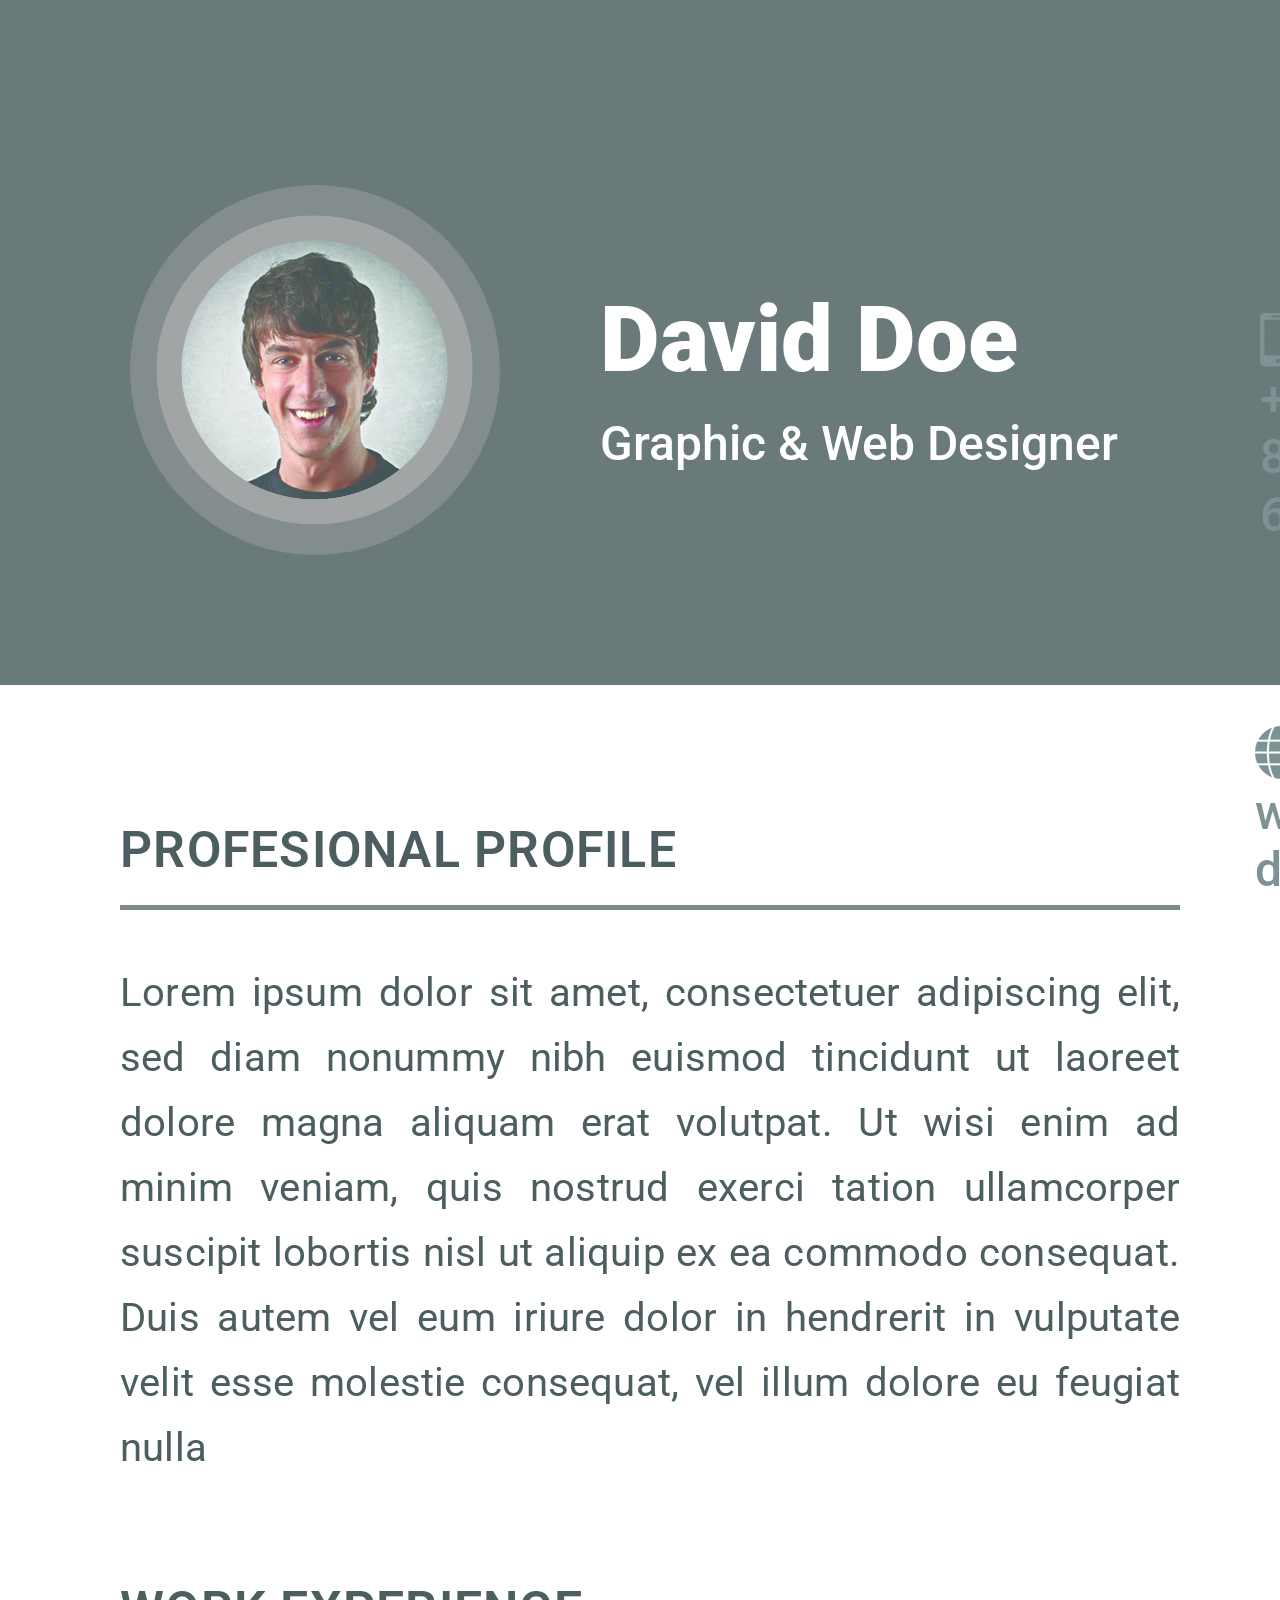
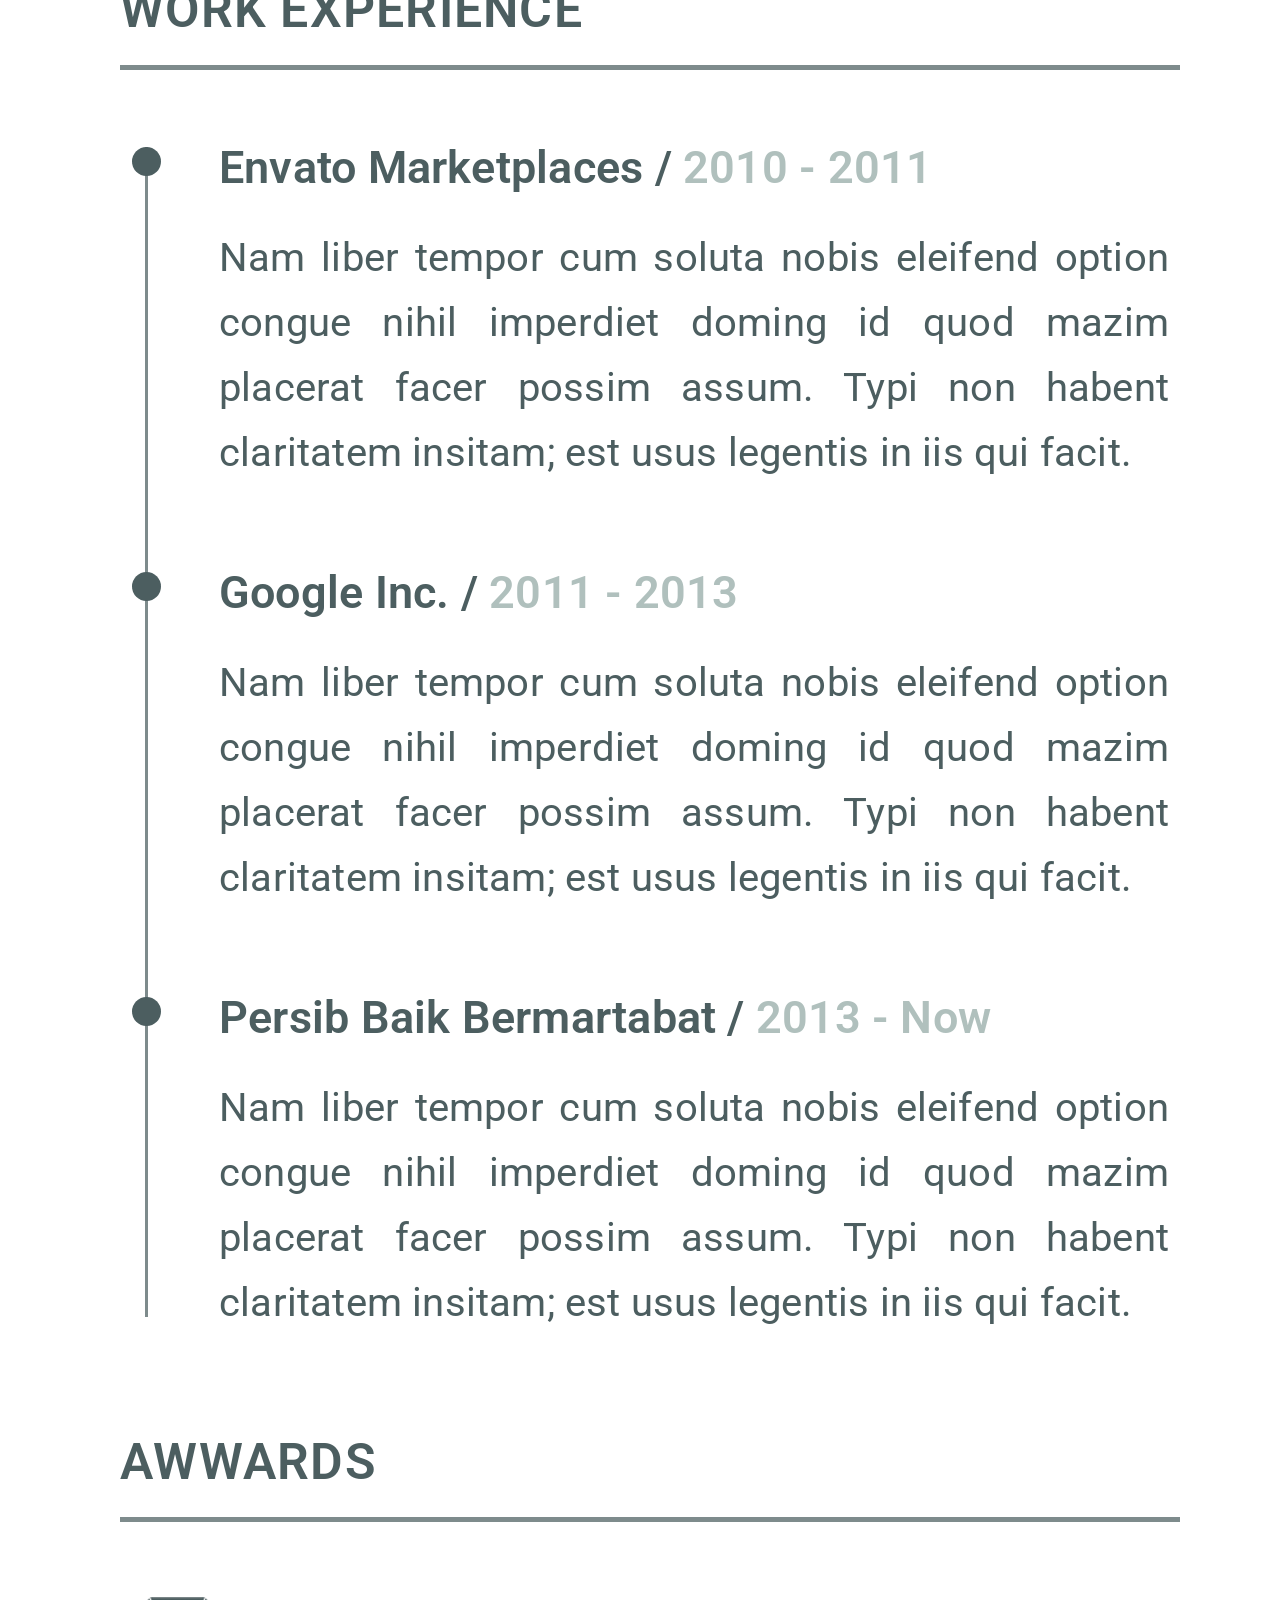
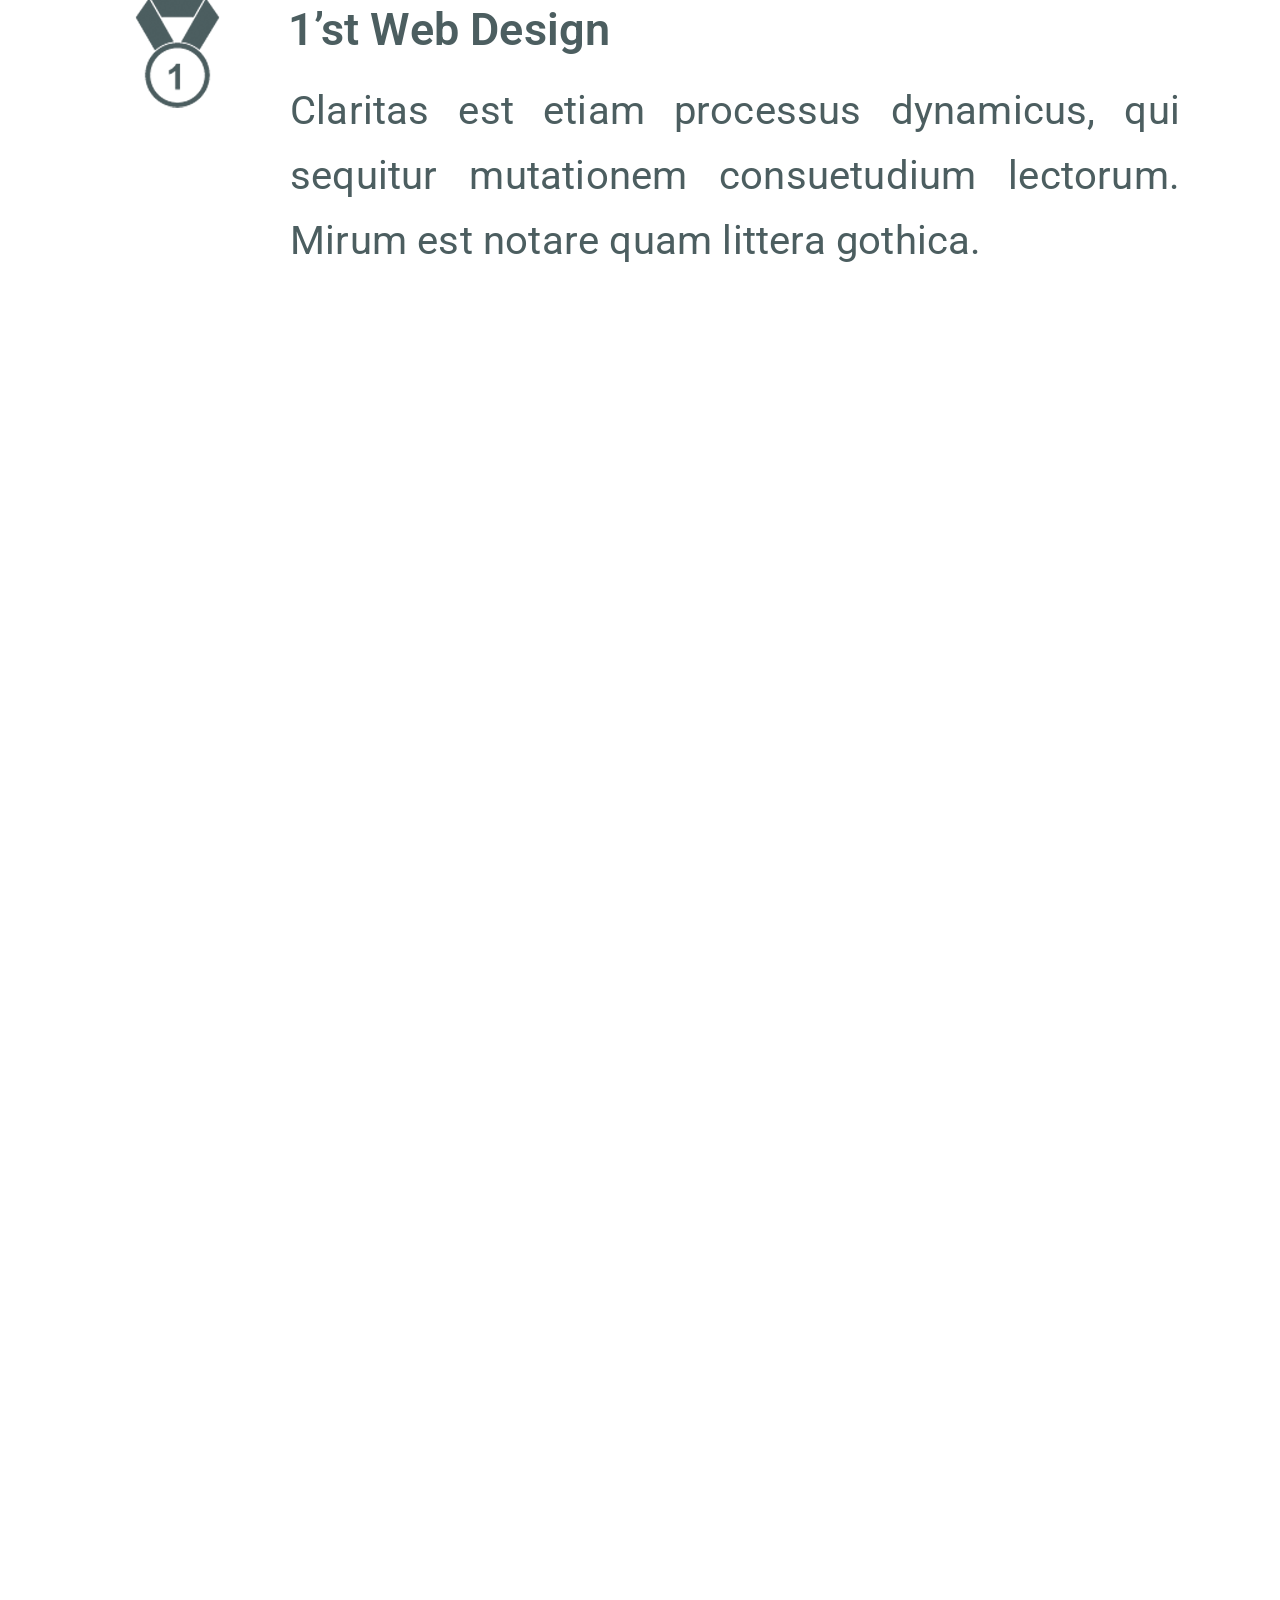
==== index.html @ 9afa4792 "made some changes" ====
<!DOCTYPE html>
<html lang="ru">

<head>
	<title>Resume</title>
	<link rel="stylesheet" href="css/style.css" />
	<link rel="shortcut icon" href="/img/icons/Resume img.ico">
	<meta http-equiv="Content-type" content="text/html;charset=UTF-8" />
</head>

<body>
	<d1iv class="conteiner">
		<div class="header">
			<div class="aboutme">
				<div class="blockimg">
					<div class="avatar">
						<img src="/img/Resume img.png" alt="avatar">
					</div>
				</div>
				<h1>David Doe</h1>
				<h2>Graphic & Web Designer</h2>
			</div>
			<div class="contact">
				<ul class="links">
					<li><span class="imgtel"><img src="/img/icons/phone_1337.png" alt="avatar"></span><a
							href="tel:+900 879 6555">+900 879 6555</a></li>
					<li><span class="imgemail"><img src="/img/icons/paperplane_1348.png" alt="avatar"></span><a
							href="mailto:offices@david-doe.co.id">offices@david-doe.co.id</a></li>
					<li><span class="imgww"><img src="/img/icons/globe_1353.png" alt="avatar"></span><a
							href="https://www.instagram.com/tooodaay/">www.david-doe.co.id</a></li>
				</ul>
			</div>
		</div>
		<div class="content">
			<div class="lside">
				<div class="pprofile">
					<div class="title">PROFESIONAL PROFILE</div>
					<p>Lorem ipsum dolor sit amet, consectetuer adipiscing elit, sed diam nonummy nibh euismod tincidunt ut
						laoreet dolore magna aliquam erat volutpat. Ut wisi enim ad minim veniam, quis nostrud exerci tation
						ullamcorper suscipit lobortis nisl ut aliquip ex ea commodo consequat. Duis autem vel eum iriure dolor
						in
						hendrerit in vulputate velit esse molestie consequat, vel illum dolore eu feugiat nulla</p>
				</div>
				<div class="workexp">
					<div class="exp">WORK EXPERIENCE</div>
					<div class="test">
						<ul class="list">
							<li class="li1">
								<div class="circle"></div>
								<p class="listtitle">Envato Marketplaces / <span class="date">2010 - 2011</span></p>
								<p class="listinfo">Nam liber tempor cum soluta nobis eleifend option congue nihil imperdiet
									doming
									id quod mazim placerat facer possim assum. Typi non habent claritatem insitam; est usus
									legentis
									in iis qui facit.</p>
							</li>
							<li class="li2">
								<div class="circle"></div>
								<p class="listtitle">Google Inc. / <span class="date">2011 - 2013</span></p>
								<p class="listinfo">Nam liber tempor cum soluta nobis eleifend option congue nihil imperdiet
									doming
									id quod mazim placerat facer possim assum. Typi non habent claritatem insitam; est usus
									legentis
									in iis qui facit.</p>
							</li>
							<li class="li3">
								<div class="circle"></div>
								<p class="listtitle">Persib Baik Bermartabat / <span class="date">2013 - Now</span></p>
								<p class="listinfo">Nam liber tempor cum soluta nobis eleifend option congue nihil imperdiet
									doming
									id quod mazim placerat facer possim assum. Typi non habent claritatem insitam; est usus
									legentis
									in iis qui facit.</p>
							</li>
						</ul>
					</div>
				</div>
				<div class="awrds">
					<div class="awrd">AWWARDS</div>
					<div class="awrdtxt">
						<p class="awrdtitle"><span class="txtico"><img src="/img/icons/medal_1156.png" alt="medal#1"></span>
							<span> 1’st Web Design</span>
						</p>
						<p class="awrdtt">Claritas est etiam processus dynamicus, qui sequitur mutationem consuetudium
							lectorum. Mirum est notare quam littera gothica.</p>
					</div>
				</div>
			</div>
			<div class="rside">
				<div class="edu">
					<div class="edutitle">EDUCATION</div>
					<ul class="eduli">
						<li>
							<div class="circleplus">
								<div class="plus">+</div>
							</div>
							<div class="listedu">
								<p class="edusubtitle">Telkom Polytechnic / <span class="edudate">2008 - 2011<br></span><span
										class="type">Visual Design Communication</span></p>
								<p>Duis autem vel eum iriure dolor in hendrerit in vulputate velit esse molestie consequat, vel
									illum dolore eu feugiat nulla facilisis at vero.</p>
							</div>
						</li>
						<li>
							<div class="circleplus">
								<div class="plus">+</div>
							</div>
							<div class="listedu">
								<p class="edusubtitle">Indonesia Computer University / <span class="edudate">2011 -
										2014<br></span><span class="type">Information System</span></p>
								<p>Duis autem vel eum iriure dolor in hendrerit in vulputate velit esse molestie consequat, vel
									illum dolore eu feugiat nulla facilisis at vero.</p>
							</div>
						</li>
					</ul>
				</div>
				<div class="proskills">
					<div class="pro">PROFESIONAL SKILLS</div>
					<div class="skillconteiner">
						<div class="skill1"><span>HTML & CSS</span>
							<div class="scale1">
								<div class="scale2"></div>
							</div>
						</div>
						<div class="skill2"><span>JAVASCRIPT</span>
							<div class="scale1">
								<div class="scale2"></div>
							</div>
						</div>
						<div class="skill3"><span>SLIM</span>
							<div class="scale1">
								<div class="scale2"></div>
							</div>
						</div>
						<div class="skill4"><span>JQUERY</span>
							<div class="scale1">
								<div class="scale2"></div>
							</div>
						</div>
						<div class="skill5"><span>PHOTOSHOP</span>
							<div class="scale1">
								<div class="scale2"></div>
							</div>
						</div>
						<div class="skill6"><span>ILLUSTRATOR</span>
							<div class="scale1">
								<div class="scale2"></div>
							</div>
						</div>
					</div>
				</div>
				<div class="perskills">
					<div class="per">PERSONAL SKILLS</div>
					<div class="sskilconteiner">
						<div class="sskill"><span><img class="imgskills" src="/img/shape_15_1280.png" alt=""><img
									class="imgskill1" src="/img/ideas.png" alt=""></span>
							<div class="skilltype">CREATIVE</div>
						</div>
						<div class="sskill"><span><img class="imgskills" src="/img/shape_15_1280.png" alt=""><img
									class="imgskill2" src="/img/flexible.png" alt=""></span>
							<div class="skilltype">FLEXIBLE</div>
						</div>
						<div class="sskill"><span><img class="imgskills" src="/img/shape_15_1280.png" alt=""><img
									class="imgskill3" src="/img/stamina.png" alt=""></span>
							<div class="skilltype">STAMINA</div>
						</div>
						<div class="sskill"><span><img class="imgskills" src="/img/shape_15_1280.png" alt=""><img
									class="imgskill4" src="/img/ideas.png" alt=""></span>
							<div class="skilltype skillidea">IDEAS</div>
						</div>
					</div>
				</div>
			</div>
		</div </d1iv>
		</div>
</body>

</html>
---- css/style.css ----
@charset "UTF-8";
/*Обнуление*/
@import url("https://fonts.googleapis.com/css2?family=Roboto:ital,wght@0,100;0,400;0,700;1,100;1,400;1,700&display=swap");
* {
  padding: 0;
  margin: 0;
  border: 0;
}

*, *:before, *:after {
  -moz-box-sizing: border-box;
  -webkit-box-sizing: border-box;
  box-sizing: border-box;
}

:focus, :active {
  outline: none;
}

a:focus, a:active {
  outline: none;
}

nav, footer, header, aside {
  display: block;
}

html, body {
  height: 100%;
  width: 100%;
  font-size: 100%;
  line-height: 1;
  font-size: 14px;
  -ms-text-size-adjust: 100%;
  -moz-text-size-adjust: 100%;
  -webkit-text-size-adjust: 100%;
}

input, button, textarea {
  font-family: inherit;
}

input::-ms-clear {
  display: none;
}

button {
  cursor: pointer;
}

button::-moz-focus-inner {
  padding: 0;
  border: 0;
}

a, a:visited {
  text-decoration: none;
}

a:hover {
  text-decoration: none;
}

ul li {
  list-style: none;
}

img {
  vertical-align: top;
}

h1, h2, h3, h4, h5, h6 {
  font-size: inherit;
  font-weight: inherit;
}

/*--------------------*/
body {
  font-family: 'Roboto', sans-serif;
}

a[href^="mailto:"] {
  color: #7d9393;
}

a[href^="tel:"] {
  color: #7d9393;
}

a[href^="https://www.instagram.com/tooodaay/"] {
  color: #7d9393;
}

.header {
  background-color: #6a797a;
  width: 100%;
  height: 685px;
  position: absolute;
}

.header .aboutme .blockimg {
  background: #838d8e;
  width: 370px;
  height: 370px;
  border-radius: 50%;
  margin: 185px 130px 130px;
}

.header .aboutme .blockimg .avatar {
  padding: 30px 28px 30px 26px;
}

.header .aboutme h1 {
  font-size: 92px;
  line-height: 1.2;
  font-weight: 900;
  color: #fff;
  margin: -400px 0px 0px 600px;
}

.header .aboutme h2 {
  font-size: 48px;
  line-height: 1.2;
  font-weight: 500;
  color: #fff;
  margin: 20px 0px 0px 600px;
}

.header .contact .links {
  font-weight: 900;
  font-size: 48px;
  line-height: 1.2;
  font-weight: 500;
  margin: -160px 0px 0px 1260px;
}

.header .contact .links li {
  margin: 0px 0px 80px 0px;
}

.header .contact .links li:nth-child(2) {
  margin: -130px 0px 0px 540px;
}

.header .contact .links li:last-child {
  margin: 60px 0px 0px -5px;
}

.header .contact .links .imgtel {
  margin-right: 35px;
}

.header .contact .links .imgemail {
  margin-right: 35px;
}

.header .contact .links .imgemail .email {
  color: #7d9393;
}

.header .contact .links .imgww {
  margin-right: 35px;
}

.content {
  position: absolute;
  margin: 820px 0px 0px 0px;
  color: #4c5e60;
  font-size: 40px;
  line-height: 65px;
  font-weight: 400;
  letter-spacing: 0.005em;
  text-align: justify;
}

.content .lside {
  margin: 0px 200px 0px 120px;
  max-width: 1060px;
}

.content .pprofile .title {
  border: 5px solid #7e8b8c;
  border-left: none;
  border-top: none;
  border-right: none;
  font-size: 50px;
  line-height: 1.2;
  font-weight: 600;
  letter-spacing: 0.025em;
  padding-bottom: 25px;
}

.content .pprofile p {
  margin-top: 50px;
}

.content .workexp {
  margin-top: 100px;
}

.content .workexp .exp {
  border: 5px solid #7e8b8c;
  border-left: none;
  border-top: none;
  border-right: none;
  font-size: 50px;
  line-height: 1.2;
  font-weight: 600;
  letter-spacing: 0.025em;
  padding-bottom: 25px;
}

.content .workexp .test {
  border: 3px solid #7e8b8c;
  border-top: none;
  border-right: none;
  border-bottom: none;
  margin: 77px 0px 0px 25px;
  padding-left: 70px;
  height: 1170px;
}

.content .workexp .test .list {
  position: absolute;
  margin: -87px 0px 0px 1px;
  max-width: 950px;
}

.content .workexp .test .list .circle {
  background: #4c5e60;
  height: 29px;
  width: 29px;
  border-radius: 50%;
  position: absolute;
  margin: 12px 0px 0px -87px;
}

.content .workexp .test .list .listtitle {
  margin: 75px 0px 25px 0px;
  font-size: 45px;
  line-height: 65px;
  font-weight: 600;
  letter-spacing: 0.005em;
}

.content .workexp .test .list .listtitle .date {
  color: #b0c0bd;
}

.content .awrds .awrd {
  border: 5px solid #7e8b8c;
  border-left: none;
  border-top: none;
  border-right: none;
  font-size: 50px;
  line-height: 1.2;
  font-weight: 600;
  letter-spacing: 0.025em;
  padding-bottom: 25px;
  margin: 115px 0px 75px 0px;
}

.content .awrds .awrdtitle {
  font-size: 45px;
  line-height: 65px;
  font-weight: 600;
  letter-spacing: 0.005em;
}

.content .awrds .txtico {
  margin: 0px 57px 0px 15px;
}

.content .awrds .awrdtt {
  max-width: 890px;
  margin: -30px 0px 0px 170px;
}

.content .rside {
  margin: -2588px 0px 150px 1380px;
  max-width: 1060px;
}

.content .rside .edu .edutitle {
  border: 5px solid #7e8b8c;
  border-left: none;
  border-top: none;
  border-right: none;
  font-size: 50px;
  line-height: 1.2;
  font-weight: 600;
  letter-spacing: 0.025em;
  padding-bottom: 25px;
}

.content .rside .edu .eduli .circleplus {
  width: 65px;
  height: 65px;
  border: 4px solid #716b69;
  border-radius: 50%;
  margin: 75px 0px 0px 0px;
  font-size: 50px;
  text-align: center;
  font-weight: 600;
}

.content .rside .edu .eduli .circleplus .plus {
  margin: -5px 0px 0px 1px;
}

.content .rside .edu .eduli .listedu {
  margin: -170px 0px 0px 115px;
}

.content .rside .edu .eduli .listedu .edusubtitle {
  margin: 75px 0px 25px 0px;
  font-size: 45px;
  line-height: 65px;
  font-weight: 600;
  letter-spacing: 0.005em;
}

.content .rside .edu .eduli .listedu .edusubtitle .edudate {
  color: #b0c0bd;
}

.content .rside .edu .eduli .listedu .edusubtitle .type {
  color: #b0c0bd;
}

.content .rside .proskills .pro {
  border: 5px solid #7e8b8c;
  border-left: none;
  border-top: none;
  border-right: none;
  font-size: 50px;
  line-height: 1.2;
  font-weight: 600;
  letter-spacing: 0.025em;
  padding-bottom: 25px;
  margin-top: 100px;
}

.content .rside .proskills .skillconteiner {
  font-weight: 600;
  margin-top: 75px;
}

.content .rside .proskills .skillconteiner span {
  display: inline-block;
  position: absolute;
  margin-top: 10px;
}

.content .rside .proskills .skillconteiner .skill1 .scale1 {
  background: #e9eeed;
  width: 757px;
  height: 65px;
  border-radius: 50px;
  display: inline-block;
  margin: 10px 0px 0px 29%;
}

.content .rside .proskills .skillconteiner .skill1 .scale1 .scale2 {
  width: 587px;
  height: 63px;
  background-color: #788687;
  border-radius: 50px;
}

.content .rside .proskills .skillconteiner .skill2 .scale1 {
  background: #e9eeed;
  width: 757px;
  height: 65px;
  border-radius: 50px;
  display: inline-block;
  margin: 10px 0px 0px 29%;
}

.content .rside .proskills .skillconteiner .skill2 .scale1 .scale2 {
  width: 645px;
  height: 63px;
  background-color: #788687;
  border-radius: 50px;
}

.content .rside .proskills .skillconteiner .skill3 .scale1 {
  background: #e9eeed;
  width: 757px;
  height: 65px;
  border-radius: 50px;
  display: inline-block;
  margin: 10px 0px 0px 29%;
}

.content .rside .proskills .skillconteiner .skill3 .scale1 .scale2 {
  width: 631px;
  height: 63px;
  background-color: #788687;
  border-radius: 50px;
}

.content .rside .proskills .skillconteiner .skill4 .scale1 {
  background: #e9eeed;
  width: 757px;
  height: 65px;
  border-radius: 50px;
  display: inline-block;
  margin: 10px 0px 0px 29%;
}

.content .rside .proskills .skillconteiner .skill4 .scale1 .scale2 {
  width: 719px;
  height: 63px;
  background-color: #788687;
  border-radius: 50px;
}

.content .rside .proskills .skillconteiner .skill5 .scale1 {
  background: #e9eeed;
  width: 757px;
  height: 65px;
  border-radius: 50px;
  display: inline-block;
  margin: 10px 0px 0px 29%;
}

.content .rside .proskills .skillconteiner .skill5 .scale1 .scale2 {
  width: 521px;
  height: 63px;
  background-color: #788687;
  border-radius: 50px;
}

.content .rside .proskills .skillconteiner .skill6 .scale1 {
  background: #e9eeed;
  width: 757px;
  height: 65px;
  border-radius: 50px;
  display: inline-block;
  margin: 10px 0px 0px 29%;
}

.content .rside .proskills .skillconteiner .skill6 .scale1 .scale2 {
  width: 521px;
  height: 63px;
  background-color: #788687;
  border-radius: 50px;
}

.content .rside .perskills .per {
  border: 5px solid #7e8b8c;
  border-left: none;
  border-top: none;
  border-right: none;
  font-size: 50px;
  line-height: 1.2;
  font-weight: 600;
  letter-spacing: 0.025em;
  padding-bottom: 25px;
  margin-top: 100px;
}

.content .rside .perskills .sskilconteiner {
  max-width: 1060px;
  max-height: 850px;
  position: relative;
}

.content .rside .perskills .sskilconteiner .skilltype {
  z-index: 3;
  margin: 150px 0px 0px -270px;
  display: inline-block;
  position: absolute;
}

.content .rside .perskills .sskilconteiner .skillidea {
  margin: 150px 0px 0px -240px;
}

.content .rside .perskills .sskilconteiner .sskill {
  display: inline-block;
  margin: 50px 78px 0px 80px;
}

.content .rside .perskills .sskilconteiner .sskill .imgskills {
  z-index: 1;
}

.content .rside .perskills .sskilconteiner .sskill .imgskill1 {
  z-index: 2;
  margin: 3px 0px 0px -364px;
}

.content .rside .perskills .sskilconteiner .sskill .imgskill2 {
  z-index: 2;
  margin: 0px 0px 0px -366px;
}

.content .rside .perskills .sskilconteiner .sskill .imgskill3 {
  z-index: 2;
  margin: 0px 0px 0px -350px;
}

.content .rside .perskills .sskilconteiner .sskill .imgskill4 {
  z-index: 2;
  margin: 3px 0px 0px -364px;
}
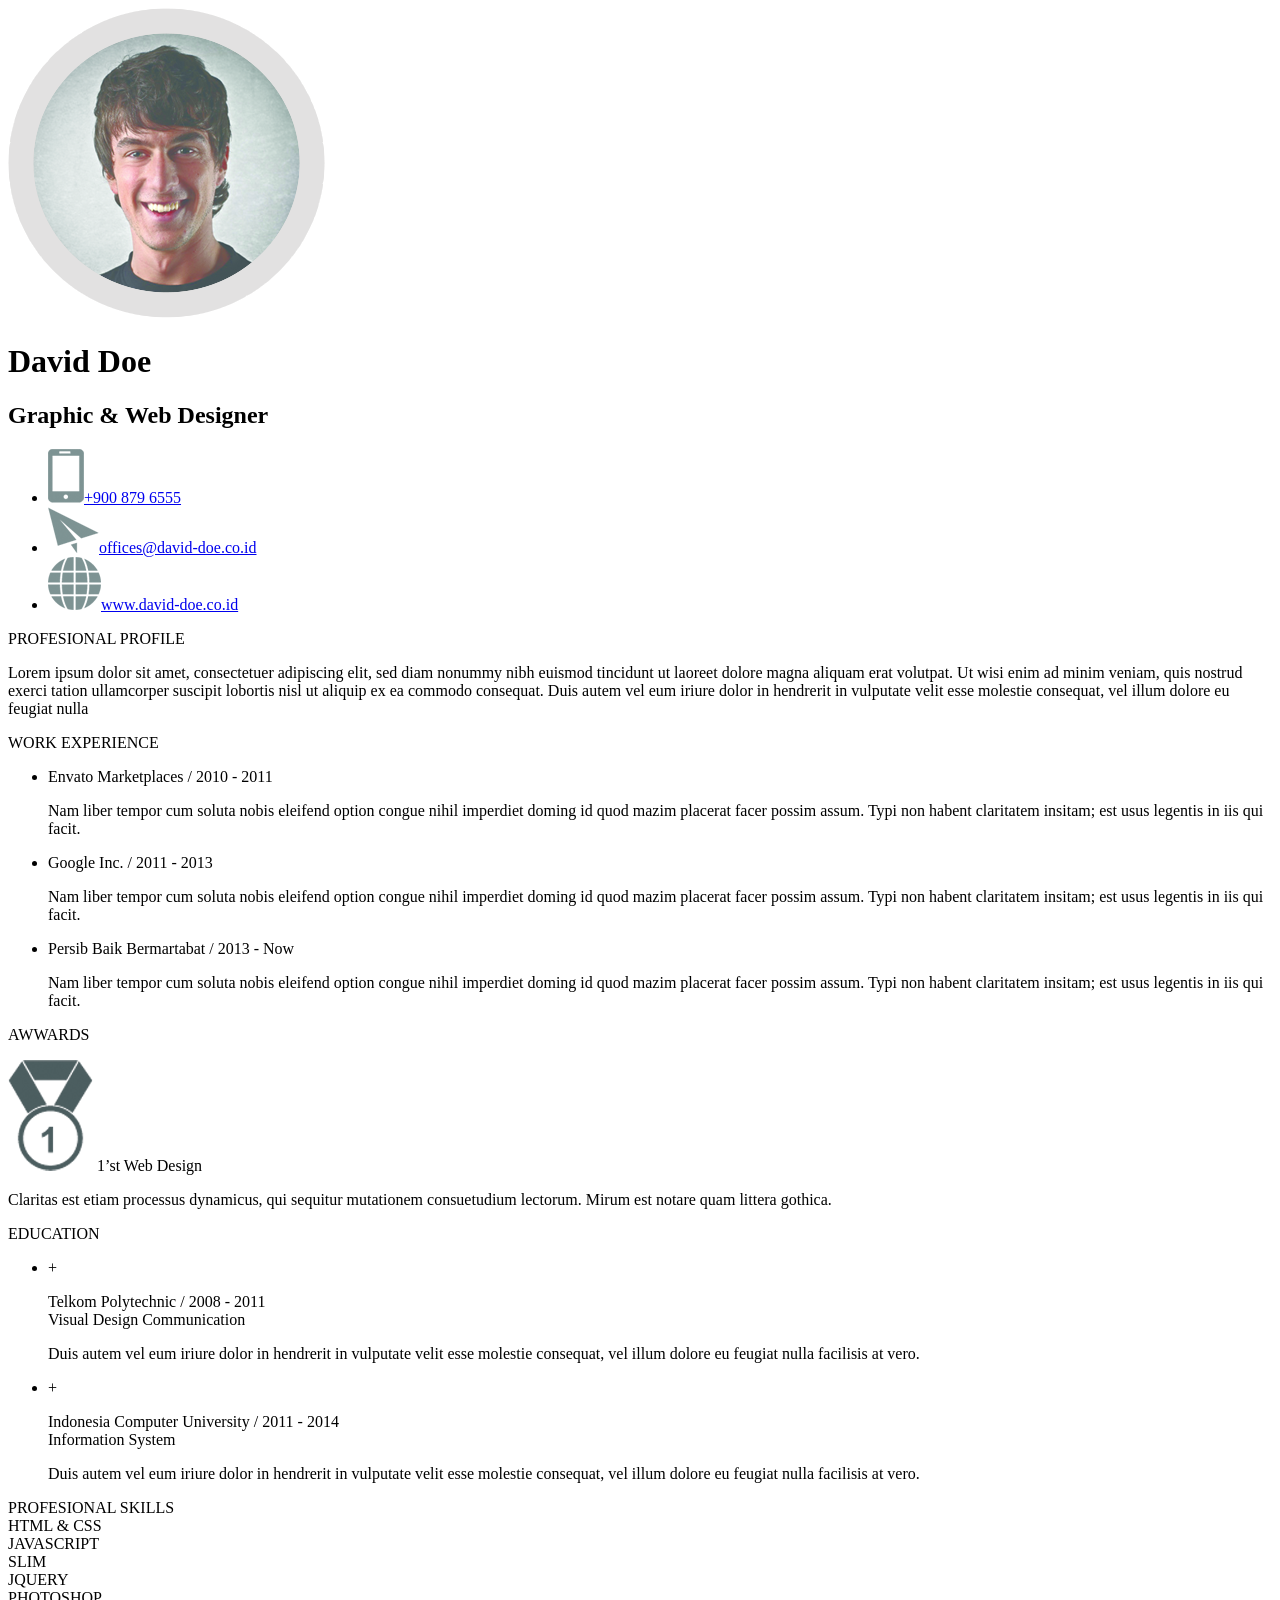
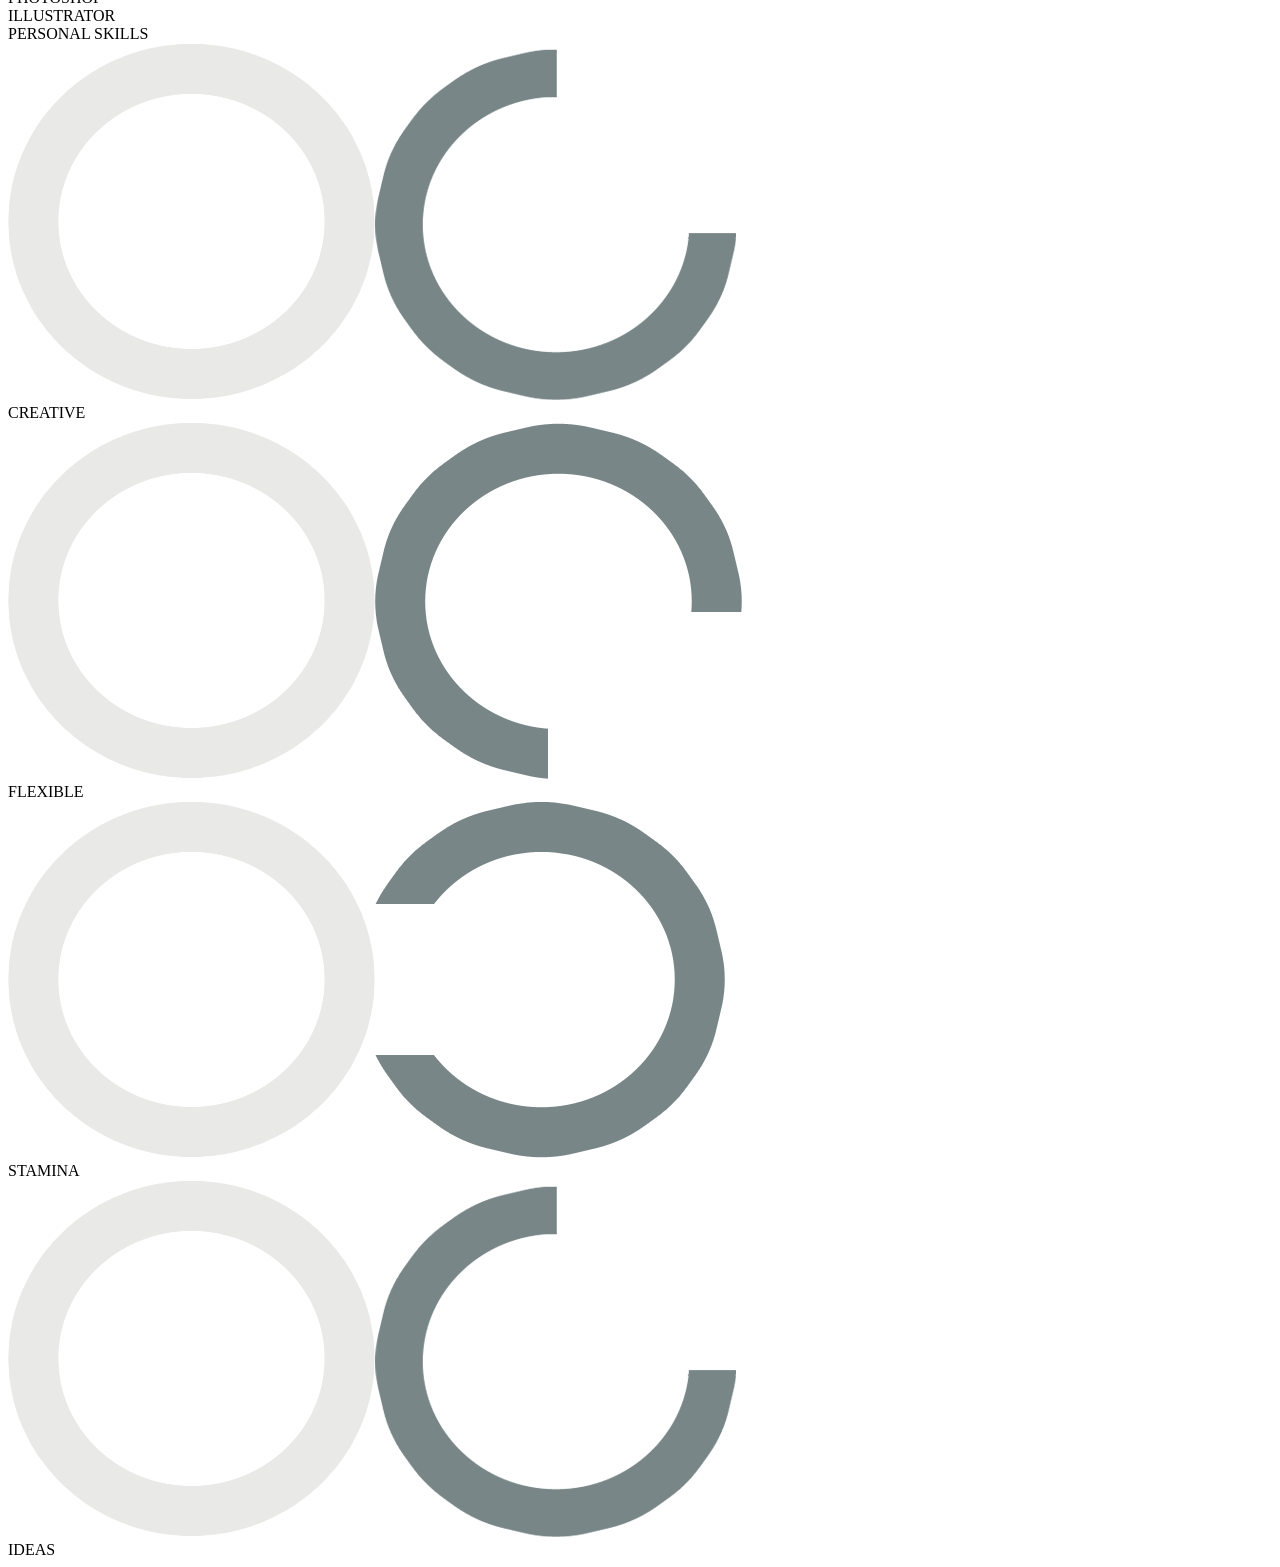
==== commit f34adb12: "Update index.html" ====
--- a/index.html
+++ b/index.html
@@ -3,8 +3,8 @@
 
 <head>
 	<title>Resume</title>
-	<link rel="stylesheet" href="css/style.css" />
-	<link rel="shortcut icon" href="/img/icons/Resume img.ico">
+	<link rel="stylesheet" href=".css/style.css" />
+	<link rel="shortcut icon" href="./img/icons/Resume img.ico">
 	<meta http-equiv="Content-type" content="text/html;charset=UTF-8" />
 </head>
 
@@ -175,4 +175,4 @@
 		</div>
 </body>
 
-</html>+</html>
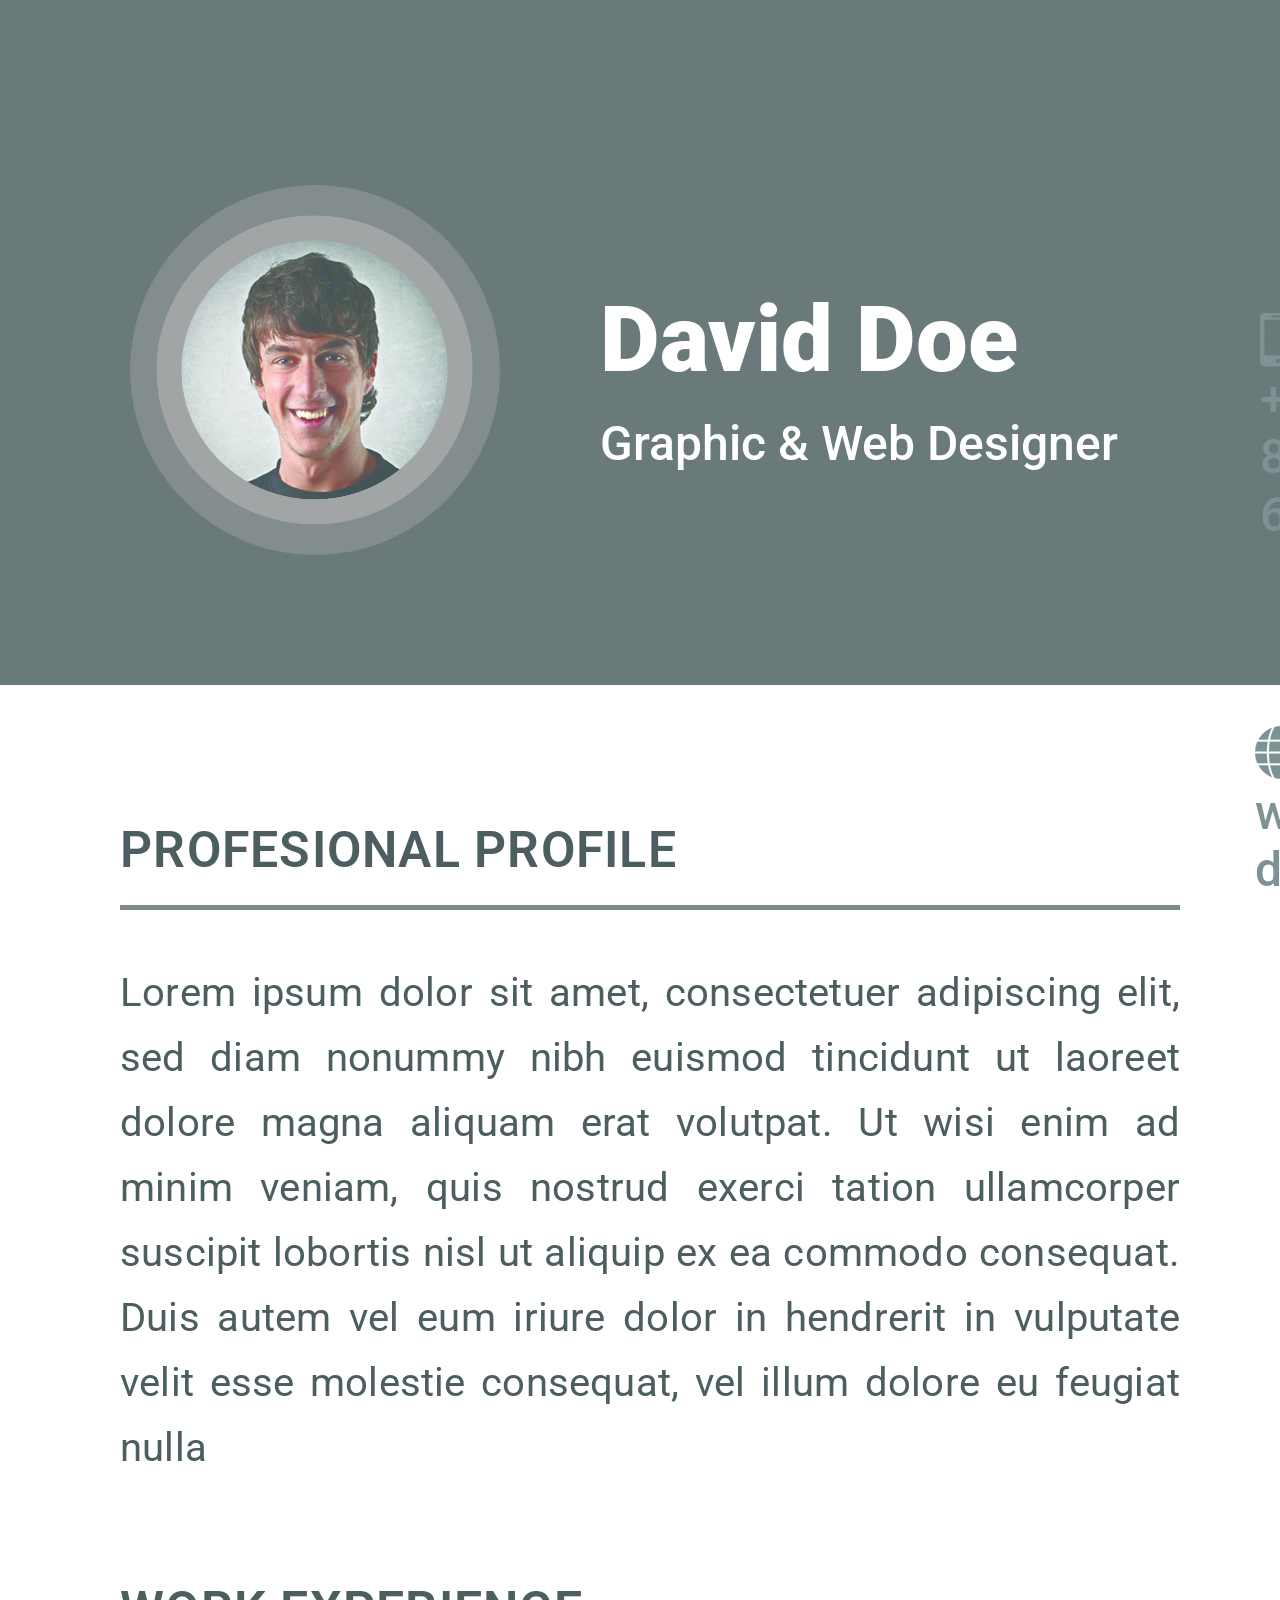
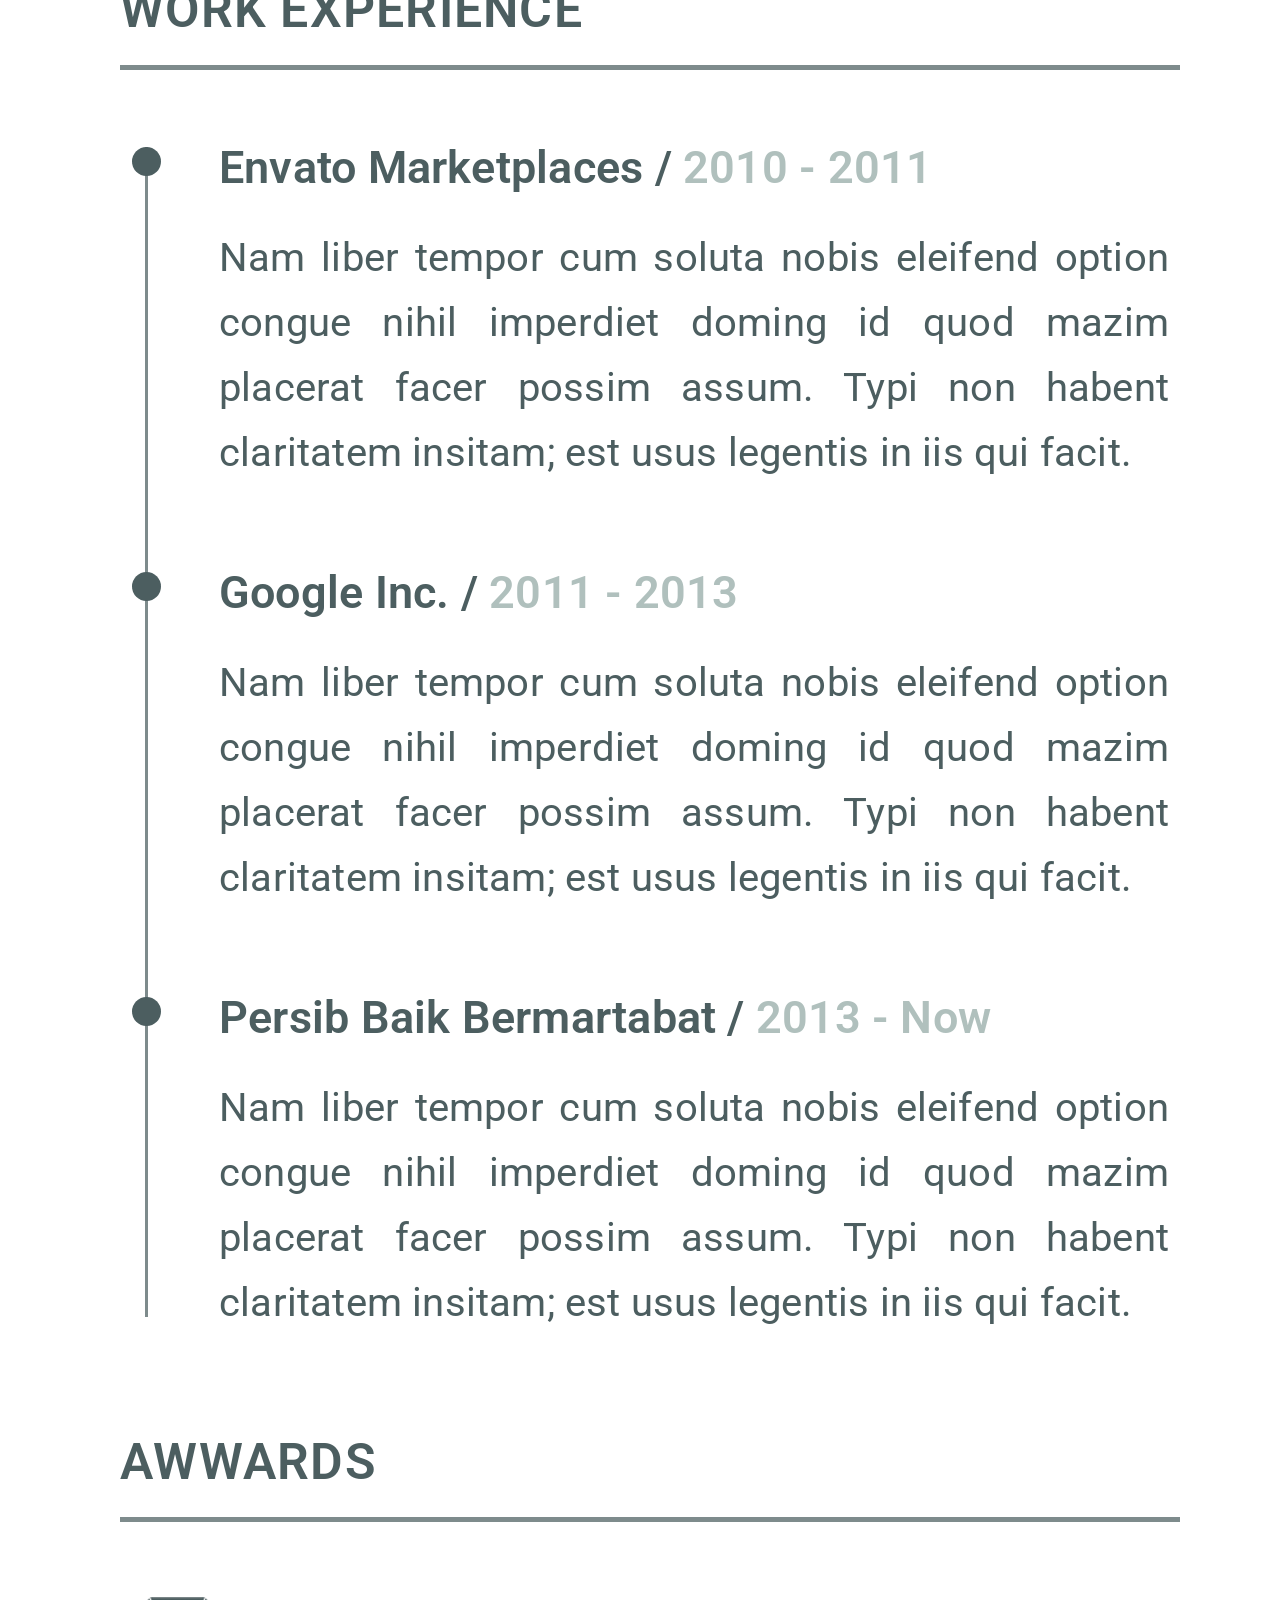
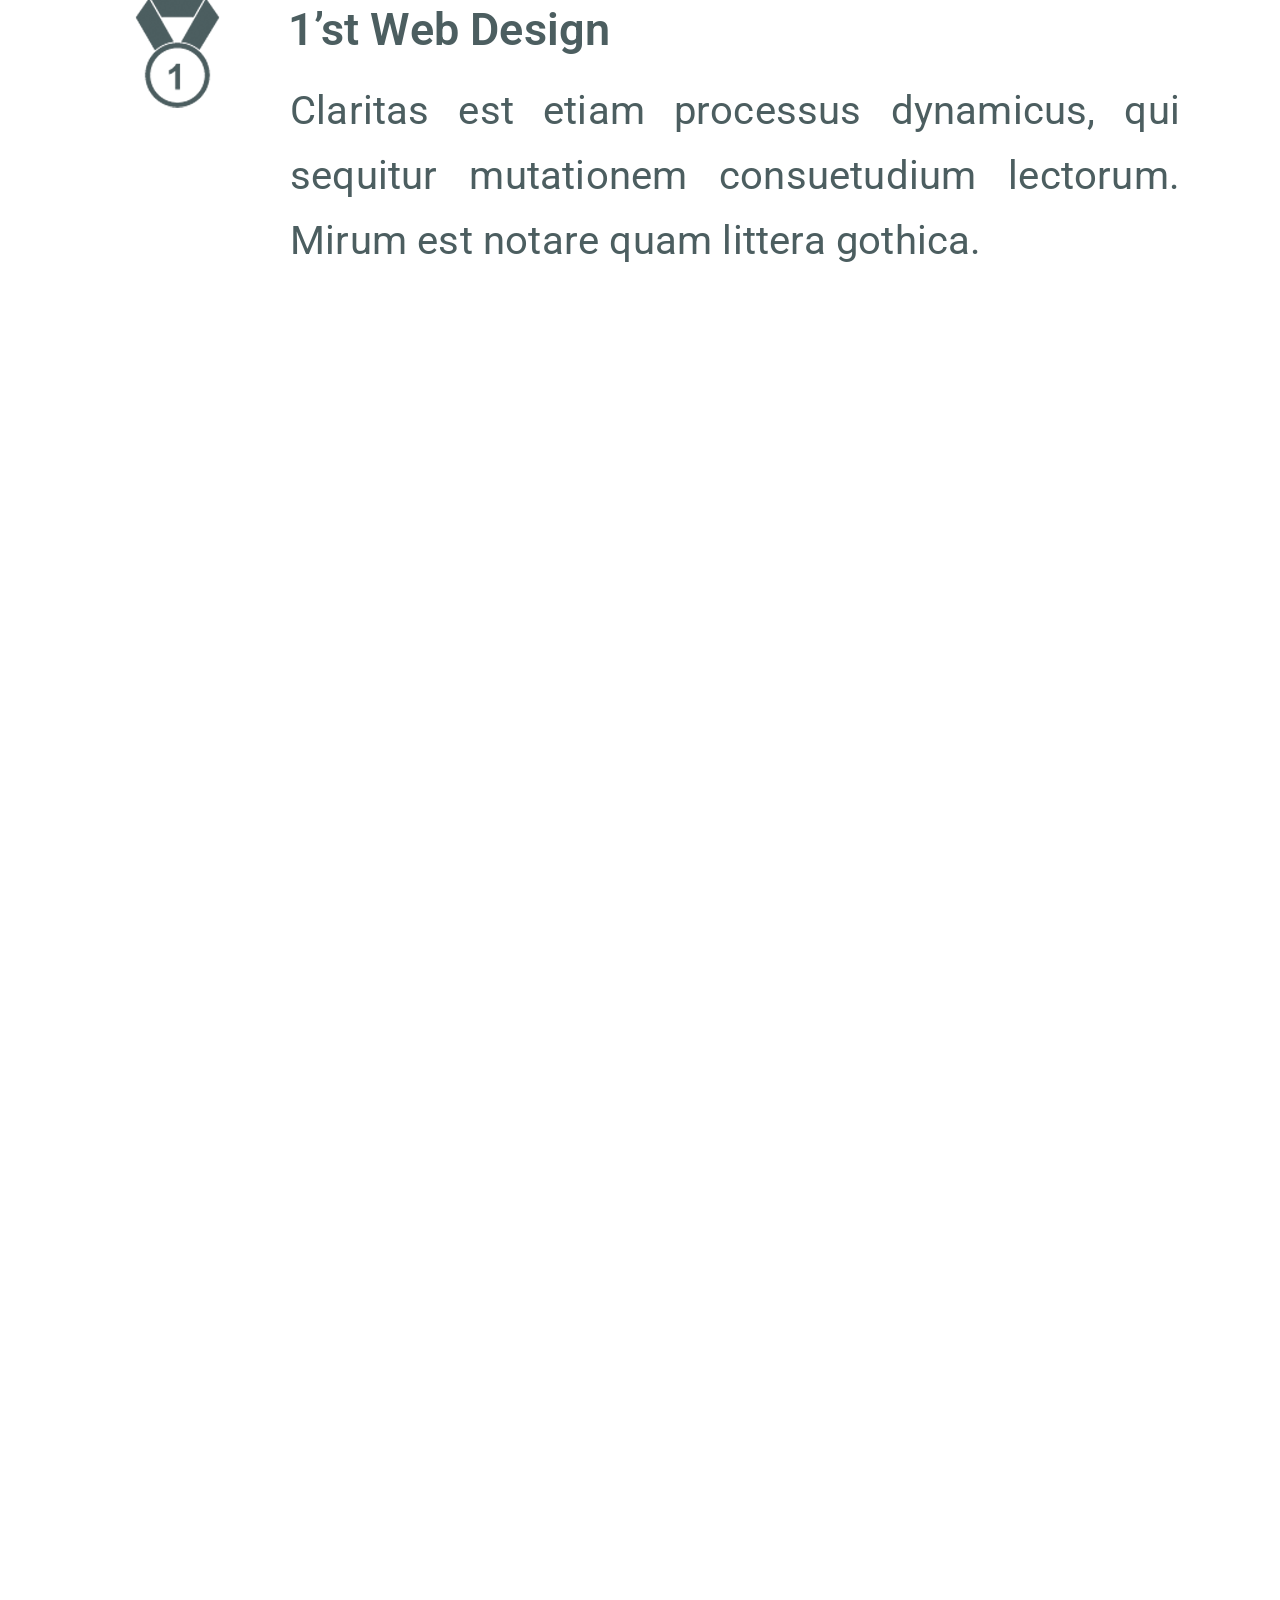
==== commit dca6c17e: "Update index.html" ====
--- a/index.html
+++ b/index.html
@@ -3,7 +3,7 @@
 
 <head>
 	<title>Resume</title>
-	<link rel="stylesheet" href=".css/style.css" />
+	<link rel="stylesheet" href="./css/style.css" />
 	<link rel="shortcut icon" href="./img/icons/Resume img.ico">
 	<meta http-equiv="Content-type" content="text/html;charset=UTF-8" />
 </head>
--- a/css/style.css
+++ b/css/style.css
@@ -0,0 +1,508 @@
+@charset "UTF-8";
+/*Обнуление*/
+@import url("https://fonts.googleapis.com/css2?family=Roboto:ital,wght@0,100;0,400;0,700;1,100;1,400;1,700&display=swap");
+* {
+  padding: 0;
+  margin: 0;
+  border: 0;
+}
+
+*, *:before, *:after {
+  -moz-box-sizing: border-box;
+  -webkit-box-sizing: border-box;
+  box-sizing: border-box;
+}
+
+:focus, :active {
+  outline: none;
+}
+
+a:focus, a:active {
+  outline: none;
+}
+
+nav, footer, header, aside {
+  display: block;
+}
+
+html, body {
+  height: 100%;
+  width: 100%;
+  font-size: 100%;
+  line-height: 1;
+  font-size: 14px;
+  -ms-text-size-adjust: 100%;
+  -moz-text-size-adjust: 100%;
+  -webkit-text-size-adjust: 100%;
+}
+
+input, button, textarea {
+  font-family: inherit;
+}
+
+input::-ms-clear {
+  display: none;
+}
+
+button {
+  cursor: pointer;
+}
+
+button::-moz-focus-inner {
+  padding: 0;
+  border: 0;
+}
+
+a, a:visited {
+  text-decoration: none;
+}
+
+a:hover {
+  text-decoration: none;
+}
+
+ul li {
+  list-style: none;
+}
+
+img {
+  vertical-align: top;
+}
+
+h1, h2, h3, h4, h5, h6 {
+  font-size: inherit;
+  font-weight: inherit;
+}
+
+/*--------------------*/
+body {
+  font-family: 'Roboto', sans-serif;
+}
+
+a[href^="mailto:"] {
+  color: #7d9393;
+}
+
+a[href^="tel:"] {
+  color: #7d9393;
+}
+
+a[href^="https://www.instagram.com/tooodaay/"] {
+  color: #7d9393;
+}
+
+.header {
+  background-color: #6a797a;
+  width: 100%;
+  height: 685px;
+  position: absolute;
+}
+
+.header .aboutme .blockimg {
+  background: #838d8e;
+  width: 370px;
+  height: 370px;
+  border-radius: 50%;
+  margin: 185px 130px 130px;
+}
+
+.header .aboutme .blockimg .avatar {
+  padding: 30px 28px 30px 26px;
+}
+
+.header .aboutme h1 {
+  font-size: 92px;
+  line-height: 1.2;
+  font-weight: 900;
+  color: #fff;
+  margin: -400px 0px 0px 600px;
+}
+
+.header .aboutme h2 {
+  font-size: 48px;
+  line-height: 1.2;
+  font-weight: 500;
+  color: #fff;
+  margin: 20px 0px 0px 600px;
+}
+
+.header .contact .links {
+  font-weight: 900;
+  font-size: 48px;
+  line-height: 1.2;
+  font-weight: 500;
+  margin: -160px 0px 0px 1260px;
+}
+
+.header .contact .links li {
+  margin: 0px 0px 80px 0px;
+}
+
+.header .contact .links li:nth-child(2) {
+  margin: -130px 0px 0px 540px;
+}
+
+.header .contact .links li:last-child {
+  margin: 60px 0px 0px -5px;
+}
+
+.header .contact .links .imgtel {
+  margin-right: 35px;
+}
+
+.header .contact .links .imgemail {
+  margin-right: 35px;
+}
+
+.header .contact .links .imgemail .email {
+  color: #7d9393;
+}
+
+.header .contact .links .imgww {
+  margin-right: 35px;
+}
+
+.content {
+  position: absolute;
+  margin: 820px 0px 0px 0px;
+  color: #4c5e60;
+  font-size: 40px;
+  line-height: 65px;
+  font-weight: 400;
+  letter-spacing: 0.005em;
+  text-align: justify;
+}
+
+.content .lside {
+  margin: 0px 200px 0px 120px;
+  max-width: 1060px;
+}
+
+.content .pprofile .title {
+  border: 5px solid #7e8b8c;
+  border-left: none;
+  border-top: none;
+  border-right: none;
+  font-size: 50px;
+  line-height: 1.2;
+  font-weight: 600;
+  letter-spacing: 0.025em;
+  padding-bottom: 25px;
+}
+
+.content .pprofile p {
+  margin-top: 50px;
+}
+
+.content .workexp {
+  margin-top: 100px;
+}
+
+.content .workexp .exp {
+  border: 5px solid #7e8b8c;
+  border-left: none;
+  border-top: none;
+  border-right: none;
+  font-size: 50px;
+  line-height: 1.2;
+  font-weight: 600;
+  letter-spacing: 0.025em;
+  padding-bottom: 25px;
+}
+
+.content .workexp .test {
+  border: 3px solid #7e8b8c;
+  border-top: none;
+  border-right: none;
+  border-bottom: none;
+  margin: 77px 0px 0px 25px;
+  padding-left: 70px;
+  height: 1170px;
+}
+
+.content .workexp .test .list {
+  position: absolute;
+  margin: -87px 0px 0px 1px;
+  max-width: 950px;
+}
+
+.content .workexp .test .list .circle {
+  background: #4c5e60;
+  height: 29px;
+  width: 29px;
+  border-radius: 50%;
+  position: absolute;
+  margin: 12px 0px 0px -87px;
+}
+
+.content .workexp .test .list .listtitle {
+  margin: 75px 0px 25px 0px;
+  font-size: 45px;
+  line-height: 65px;
+  font-weight: 600;
+  letter-spacing: 0.005em;
+}
+
+.content .workexp .test .list .listtitle .date {
+  color: #b0c0bd;
+}
+
+.content .awrds .awrd {
+  border: 5px solid #7e8b8c;
+  border-left: none;
+  border-top: none;
+  border-right: none;
+  font-size: 50px;
+  line-height: 1.2;
+  font-weight: 600;
+  letter-spacing: 0.025em;
+  padding-bottom: 25px;
+  margin: 115px 0px 75px 0px;
+}
+
+.content .awrds .awrdtitle {
+  font-size: 45px;
+  line-height: 65px;
+  font-weight: 600;
+  letter-spacing: 0.005em;
+}
+
+.content .awrds .txtico {
+  margin: 0px 57px 0px 15px;
+}
+
+.content .awrds .awrdtt {
+  max-width: 890px;
+  margin: -30px 0px 0px 170px;
+}
+
+.content .rside {
+  margin: -2588px 0px 150px 1380px;
+  max-width: 1060px;
+}
+
+.content .rside .edu .edutitle {
+  border: 5px solid #7e8b8c;
+  border-left: none;
+  border-top: none;
+  border-right: none;
+  font-size: 50px;
+  line-height: 1.2;
+  font-weight: 600;
+  letter-spacing: 0.025em;
+  padding-bottom: 25px;
+}
+
+.content .rside .edu .eduli .circleplus {
+  width: 65px;
+  height: 65px;
+  border: 4px solid #716b69;
+  border-radius: 50%;
+  margin: 75px 0px 0px 0px;
+  font-size: 50px;
+  text-align: center;
+  font-weight: 600;
+}
+
+.content .rside .edu .eduli .circleplus .plus {
+  margin: -5px 0px 0px 1px;
+}
+
+.content .rside .edu .eduli .listedu {
+  margin: -170px 0px 0px 115px;
+}
+
+.content .rside .edu .eduli .listedu .edusubtitle {
+  margin: 75px 0px 25px 0px;
+  font-size: 45px;
+  line-height: 65px;
+  font-weight: 600;
+  letter-spacing: 0.005em;
+}
+
+.content .rside .edu .eduli .listedu .edusubtitle .edudate {
+  color: #b0c0bd;
+}
+
+.content .rside .edu .eduli .listedu .edusubtitle .type {
+  color: #b0c0bd;
+}
+
+.content .rside .proskills .pro {
+  border: 5px solid #7e8b8c;
+  border-left: none;
+  border-top: none;
+  border-right: none;
+  font-size: 50px;
+  line-height: 1.2;
+  font-weight: 600;
+  letter-spacing: 0.025em;
+  padding-bottom: 25px;
+  margin-top: 100px;
+}
+
+.content .rside .proskills .skillconteiner {
+  font-weight: 600;
+  margin-top: 75px;
+}
+
+.content .rside .proskills .skillconteiner span {
+  display: inline-block;
+  position: absolute;
+  margin-top: 10px;
+}
+
+.content .rside .proskills .skillconteiner .skill1 .scale1 {
+  background: #e9eeed;
+  width: 757px;
+  height: 65px;
+  border-radius: 50px;
+  display: inline-block;
+  margin: 10px 0px 0px 29%;
+}
+
+.content .rside .proskills .skillconteiner .skill1 .scale1 .scale2 {
+  width: 587px;
+  height: 63px;
+  background-color: #788687;
+  border-radius: 50px;
+}
+
+.content .rside .proskills .skillconteiner .skill2 .scale1 {
+  background: #e9eeed;
+  width: 757px;
+  height: 65px;
+  border-radius: 50px;
+  display: inline-block;
+  margin: 10px 0px 0px 29%;
+}
+
+.content .rside .proskills .skillconteiner .skill2 .scale1 .scale2 {
+  width: 645px;
+  height: 63px;
+  background-color: #788687;
+  border-radius: 50px;
+}
+
+.content .rside .proskills .skillconteiner .skill3 .scale1 {
+  background: #e9eeed;
+  width: 757px;
+  height: 65px;
+  border-radius: 50px;
+  display: inline-block;
+  margin: 10px 0px 0px 29%;
+}
+
+.content .rside .proskills .skillconteiner .skill3 .scale1 .scale2 {
+  width: 631px;
+  height: 63px;
+  background-color: #788687;
+  border-radius: 50px;
+}
+
+.content .rside .proskills .skillconteiner .skill4 .scale1 {
+  background: #e9eeed;
+  width: 757px;
+  height: 65px;
+  border-radius: 50px;
+  display: inline-block;
+  margin: 10px 0px 0px 29%;
+}
+
+.content .rside .proskills .skillconteiner .skill4 .scale1 .scale2 {
+  width: 719px;
+  height: 63px;
+  background-color: #788687;
+  border-radius: 50px;
+}
+
+.content .rside .proskills .skillconteiner .skill5 .scale1 {
+  background: #e9eeed;
+  width: 757px;
+  height: 65px;
+  border-radius: 50px;
+  display: inline-block;
+  margin: 10px 0px 0px 29%;
+}
+
+.content .rside .proskills .skillconteiner .skill5 .scale1 .scale2 {
+  width: 521px;
+  height: 63px;
+  background-color: #788687;
+  border-radius: 50px;
+}
+
+.content .rside .proskills .skillconteiner .skill6 .scale1 {
+  background: #e9eeed;
+  width: 757px;
+  height: 65px;
+  border-radius: 50px;
+  display: inline-block;
+  margin: 10px 0px 0px 29%;
+}
+
+.content .rside .proskills .skillconteiner .skill6 .scale1 .scale2 {
+  width: 521px;
+  height: 63px;
+  background-color: #788687;
+  border-radius: 50px;
+}
+
+.content .rside .perskills .per {
+  border: 5px solid #7e8b8c;
+  border-left: none;
+  border-top: none;
+  border-right: none;
+  font-size: 50px;
+  line-height: 1.2;
+  font-weight: 600;
+  letter-spacing: 0.025em;
+  padding-bottom: 25px;
+  margin-top: 100px;
+}
+
+.content .rside .perskills .sskilconteiner {
+  max-width: 1060px;
+  max-height: 850px;
+  position: relative;
+}
+
+.content .rside .perskills .sskilconteiner .skilltype {
+  z-index: 3;
+  margin: 150px 0px 0px -270px;
+  display: inline-block;
+  position: absolute;
+}
+
+.content .rside .perskills .sskilconteiner .skillidea {
+  margin: 150px 0px 0px -240px;
+}
+
+.content .rside .perskills .sskilconteiner .sskill {
+  display: inline-block;
+  margin: 50px 78px 0px 80px;
+}
+
+.content .rside .perskills .sskilconteiner .sskill .imgskills {
+  z-index: 1;
+}
+
+.content .rside .perskills .sskilconteiner .sskill .imgskill1 {
+  z-index: 2;
+  margin: 3px 0px 0px -364px;
+}
+
+.content .rside .perskills .sskilconteiner .sskill .imgskill2 {
+  z-index: 2;
+  margin: 0px 0px 0px -366px;
+}
+
+.content .rside .perskills .sskilconteiner .sskill .imgskill3 {
+  z-index: 2;
+  margin: 0px 0px 0px -350px;
+}
+
+.content .rside .perskills .sskilconteiner .sskill .imgskill4 {
+  z-index: 2;
+  margin: 3px 0px 0px -364px;
+}
